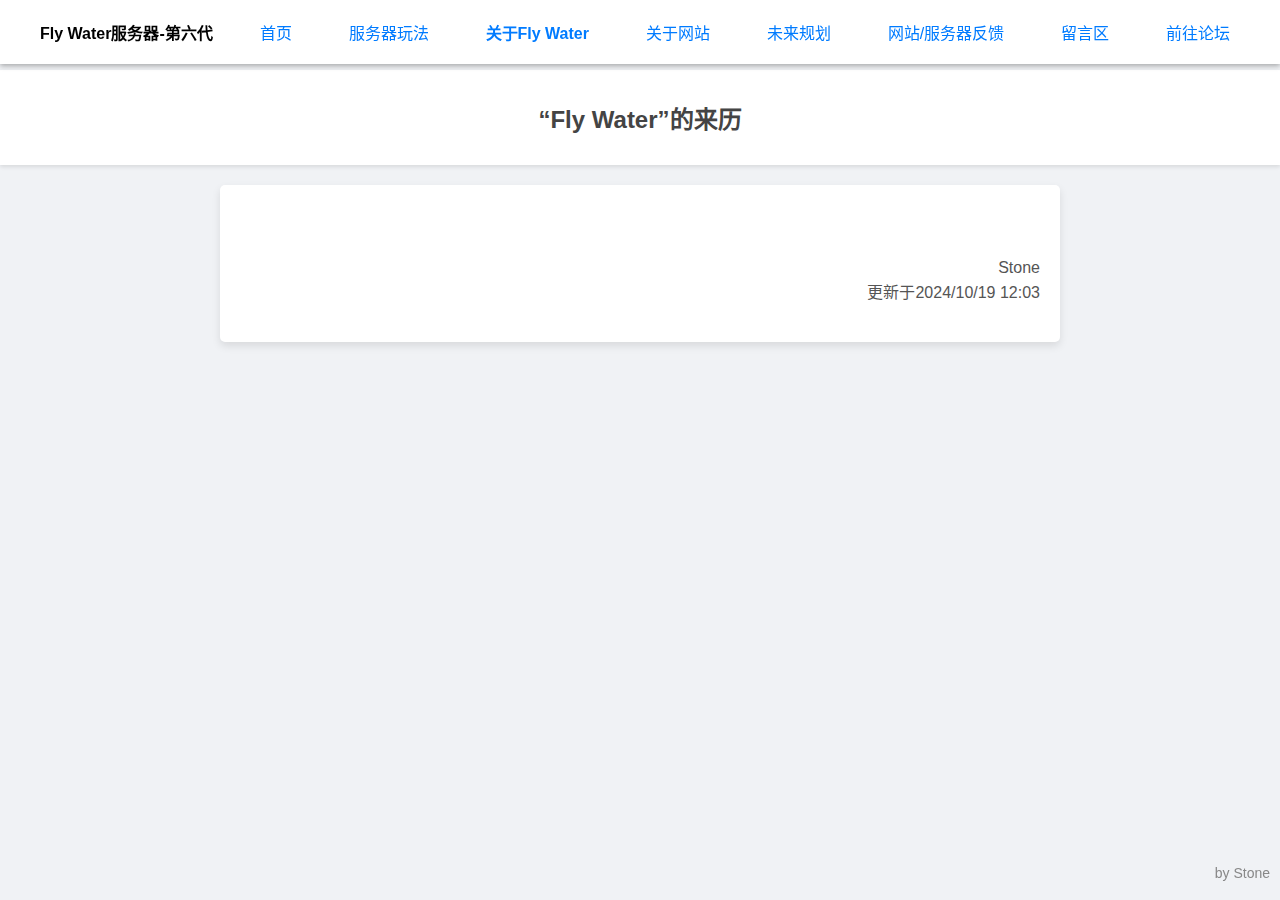
==== guanyu.html @ 18c3a0ec "结构更改" ====
<!DOCTYPE html>
<html lang="zh-CN" class="gray">
<head>
    <meta http-equiv="Cache-Control" content="no-cache, no-store, must-revalidate">
    <meta http-equiv="Pragma" content="no-cache">
    <meta http-equiv="Expires" content="0">
    <meta charset="UTF-8">
	<link rel="stylesheet" href="css/style.css" type="text/css">
    <link rel="icon" href="favicon.ico" type="image/x-icon">
    <title>Fly Water 官方网站</title>
    <meta name="keywords" content="Fly Water"/>
    <meta name="description" content="Fly Water服务器-第六代 官方网站"/>
</head>
</script>
<body>
    <!--<script>
        window.onload = function(){
            alert("Minecraft的各位玩家，欢迎你到来Fly Water服务器的介绍网站，在这祝你们2024龙年大吉！");
        };
    </script>-->
	
    <!--<div class="banners">  这个是视频播放器 
        <video width="100%" height="auto" controls>
            <source src="mp4/20240209.mp4",type="video/mp4">
        </video>
    </div>-->
	<header>
        <div class="link">
			<h3>Fly Water服务器-第六代</h3>
            <a href="index.html">首页</a>
            <a href="1.html">服务器玩法</a>
            <a href="guanyu.html"><b>关于Fly Water</b></a>
            <a href="1.html">关于网站</a>
            <a href="1.html">未来规划</a>
			<a href="1.html">网站/服务器反馈</a>
			<a href="1.html">留言区</a>
			<a href="1.html">前往论坛</a>
        </div>
    </header>
    <!--<div class="top">
        <h1>Fly Water 服务器</h1>
        <p>第六代</p>
    </div>-->
    
    <div style="margin-top: 28px"></div>
	
    <div class="title">
        <h2>“Fly Water”的来历</h2>
    </div>
    <div class="text">
        <p></p><br/>
        <p align="right">Stone<br>更新于2024/10/19 12:03</p>
    </div>
	
    <div class="power">
        <p align="right">by Stone</p>
    </div>
</body>
</html>
---- css/style.css ----
body {
            background: #F0F2F5;
            font-family: "微软雅黑", Arial, sans-serif;
            width: 100%;
            margin: 0;
            padding: 0;
            /*动画*/
            animation: renzhandonghua ease 3s;
            animation-iteration-count: 1;
            animation-fill-mode: forwards;
        }
        img {
            display: block;
            width: 100%;
            height: auto;
            object-fit: cover;
        }
        .top {
            text-align: center;
            margin: 20px 0;
            padding: 10px;
            background-color: #FFFFFF;
            box-shadow: 0 2px 4px rgba(0,0,0,0.1);
        }
		.title {
            text-align: center;
            margin: 20px auto;
			margin-top: 70px;
            padding: 10px;
            background-color: #FFFFFF;
            box-shadow: 0 2px 4px rgba(0,0,0,0.1);
        }
        .title h1, .top h1 {
            font-size: 32px;
            color: #333;
            font-weight: bold;
        }
        .top p {
            font-size: 18px;
            color: #666;
            font-weight: normal;
        }
        .title h2 {
            font-size: 24px;
            color: #444;
        }
        .text {
            width: 800px;
            margin: 20px auto;
            background: #FFFFFF;
            padding: 20px;
            border-radius: 5px;
            box-shadow: 0 4px 8px rgba(0,0,0,0.1);
        }
        .text p, .text h4 {
            font-size: 16px;
            line-height: 1.6;
            color: #555;
        }
        .text h4 {
            margin-top: 20px;
            font-size: 18px;
            font-weight: bold;
        }
        .power {
            position: fixed;
            bottom: 5px;
            right: 10px;
            color: #888;
            font-size: 14px;
        }
		header {
			margin-bottom: 20px;
			width: 100%;
			background-color: #FFFFFF;
			position: fixed;
			top: 0;
			left: 0;
			z-index: 1000;
			padding: 20px 0;
			box-shadow: 0 2px 5px rgba(0, 0, 0, 0.3);
		}
		
		header .link {
			display: flex;
			align-items: center;
			justify-content: space-between;
			max-width: 1200px;
			margin: 0 auto;
			padding: 0 20px;
		}
		
		header .link h3 {
			margin: 0;
			font-size: 1.0em;
		}
	
		header .link a {
			display: inline-block;
			cursor: pointer;
			color: #007BFF;
			text-decoration: none;
			margin: 0 10px;
			font-size: 1em;
			transition: color 0.3s, background-color 0.3s;
		}
	
		header .link a:hover {
			color: #FFFFFF;
			background-color: #007BFF;
		}

        @keyframes renzhandonghua {
            0% {opacity: 0;}
            100% {opacity: 1;}
        }
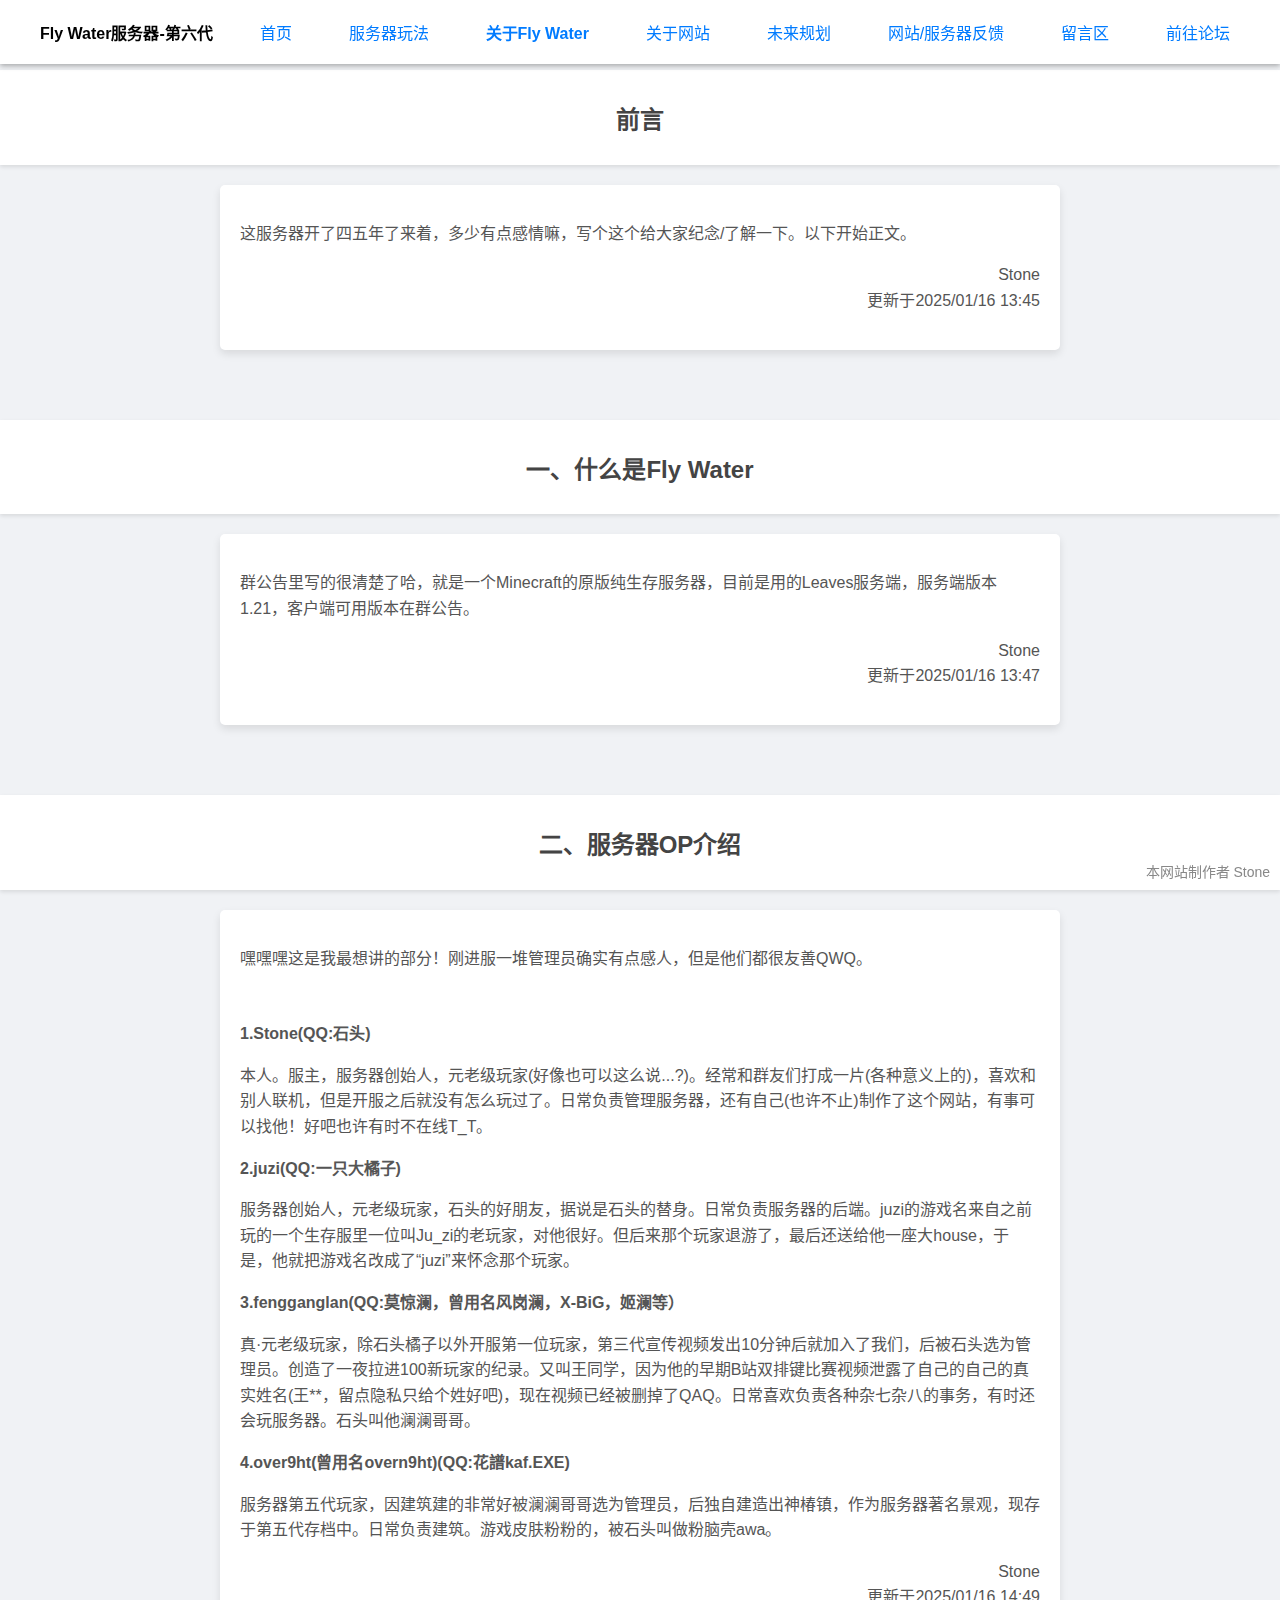
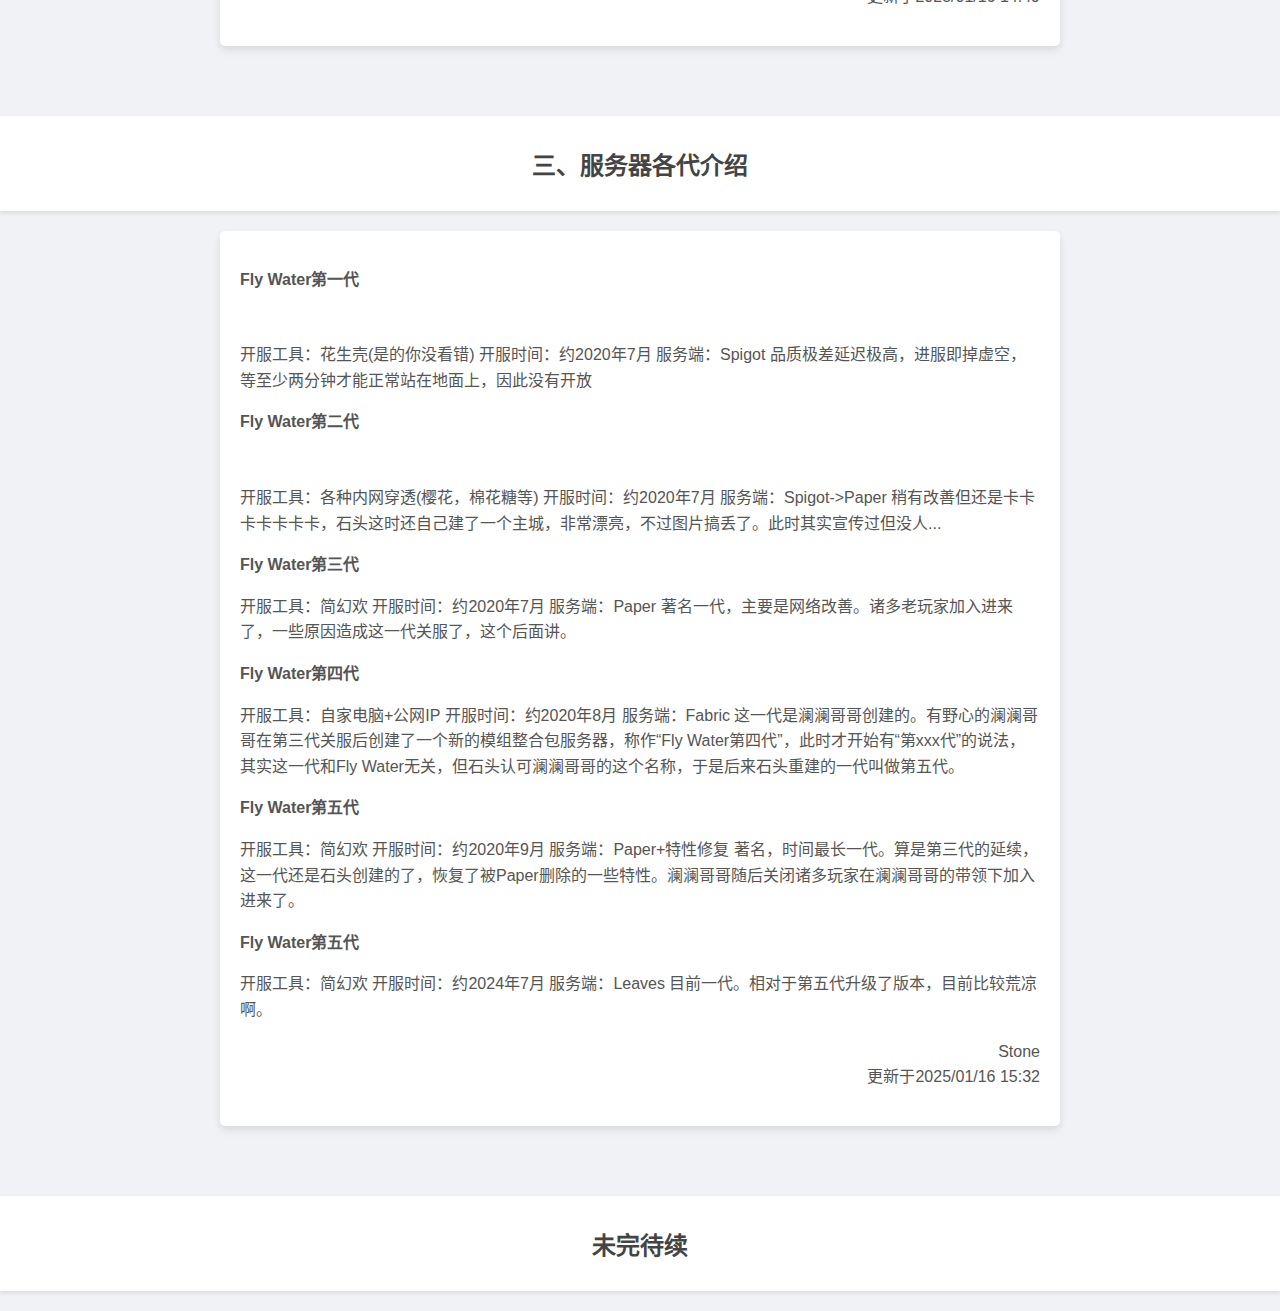
==== commit cec0b743: "新增内容" ====
--- a/guanyu.html
+++ b/guanyu.html
@@ -45,15 +45,57 @@
     <div style="margin-top: 28px"></div>
 	
     <div class="title">
-        <h2>“Fly Water”的来历</h2>
+        <h2>前言</h2>
     </div>
     <div class="text">
-        <p></p><br/>
-        <p align="right">Stone<br>更新于2024/10/19 12:03</p>
+        <p>这服务器开了四五年了来着，多少有点感情嘛，写个这个给大家纪念/了解一下。以下开始正文。</p>
+        <p align="right">Stone<br>更新于2025/01/16 13:45</p>
     </div>
-	
+	<div class="title">
+        <h2>一、什么是Fly Water</h2>
+    </div>
+    <div class="text">
+        <p>群公告里写的很清楚了哈，就是一个Minecraft的原版纯生存服务器，目前是用的Leaves服务端，服务端版本1.21，客户端可用版本在群公告。</p>
+        <p align="right">Stone<br>更新于2025/01/16 13:47</p>
+    </div>
+	<div class="title">
+        <h2>二、服务器OP介绍</h2>
+    </div>
+    <div class="text">
+        <p>嘿嘿嘿这是我最想讲的部分！刚进服一堆管理员确实有点感人，但是他们都很友善QWQ。</p><br/>
+		<p><b>1.Stone(QQ:石头)</b></p>
+		<p>本人。服主，服务器创始人，元老级玩家(好像也可以这么说...?)。经常和群友们打成一片(各种意义上的)，喜欢和别人联机，但是开服之后就没有怎么玩过了。日常负责管理服务器，还有自己(也许不止)制作了这个网站，有事可以找他！好吧也许有时不在线T_T。</p>
+		<p><b>2.juzi(QQ:一只大橘子)</b></p>
+		<p>服务器创始人，元老级玩家，石头的好朋友，据说是石头的替身。日常负责服务器的后端。juzi的游戏名来自之前玩的一个生存服里一位叫Ju_zi的老玩家，对他很好。但后来那个玩家退游了，最后还送给他一座大house，于是，他就把游戏名改成了“juzi”来怀念那个玩家。</p>
+		<p><b>3.fengganglan(QQ:莫惊澜，曾用名风岗澜，X-BiG，姬澜等）</b></p>
+		<p>真·元老级玩家，除石头橘子以外开服第一位玩家，第三代宣传视频发出10分钟后就加入了我们，后被石头选为管理员。创造了一夜拉进100新玩家的纪录。又叫王同学，因为他的早期B站双排键比赛视频泄露了自己的自己的真实姓名(王**，留点隐私只给个姓好吧)，现在视频已经被删掉了QAQ。日常喜欢负责各种杂七杂八的事务，有时还会玩服务器。石头叫他澜澜哥哥。</p>
+		<p><b>4.over9ht(曾用名overn9ht)(QQ:花譜kaf.EXE)</b></p>
+		<p>服务器第五代玩家，因建筑建的非常好被澜澜哥哥选为管理员，后独自建造出神椿镇，作为服务器著名景观，现存于第五代存档中。日常负责建筑。游戏皮肤粉粉的，被石头叫做粉脑壳awa。</p>
+        <p align="right">Stone<br/>更新于2025/01/16 14:49</p>
+    </div>
+	<div class="title">
+        <h2>三、服务器各代介绍</h2>
+    </div>
+    <div class="text">
+		<p><b>Fly Water第一代</b></p><br/>
+		<p>开服工具：花生壳(是的你没看错) 开服时间：约2020年7月 服务端：Spigot 品质极差延迟极高，进服即掉虚空，等至少两分钟才能正常站在地面上，因此没有开放</p>
+		<p><b>Fly Water第二代</b></p><br/>
+		<p>开服工具：各种内网穿透(樱花，棉花糖等) 开服时间：约2020年7月 服务端：Spigot->Paper 稍有改善但还是卡卡卡卡卡卡卡，石头这时还自己建了一个主城，非常漂亮，不过图片搞丢了。此时其实宣传过但没人...</p>
+		<p><b>Fly Water第三代</b></p>
+		<p>开服工具：简幻欢 开服时间：约2020年7月 服务端：Paper 著名一代，主要是网络改善。诸多老玩家加入进来了，一些原因造成这一代关服了，这个后面讲。</p>
+		<p><b>Fly Water第四代</b></p>
+		<p>开服工具：自家电脑+公网IP 开服时间：约2020年8月 服务端：Fabric 这一代是澜澜哥哥创建的。有野心的澜澜哥哥在第三代关服后创建了一个新的模组整合包服务器，称作“Fly Water第四代”，此时才开始有“第xxx代”的说法，其实这一代和Fly Water无关，但石头认可澜澜哥哥的这个名称，于是后来石头重建的一代叫做第五代。</p>
+		<p><b>Fly Water第五代</b></p>
+		<p>开服工具：简幻欢 开服时间：约2020年9月 服务端：Paper+特性修复 著名，时间最长一代。算是第三代的延续，这一代还是石头创建的了，恢复了被Paper删除的一些特性。澜澜哥哥随后关闭诸多玩家在澜澜哥哥的带领下加入进来了。</p>
+		<p><b>Fly Water第五代</b></p>
+		<p>开服工具：简幻欢 开服时间：约2024年7月 服务端：Leaves 目前一代。相对于第五代升级了版本，目前比较荒凉啊。</p>
+        <p align="right">Stone<br/>更新于2025/01/16 15:32</p>
+    </div>
+	<div class="title">
+        <h2>未完待续</h2>
+    </div>
     <div class="power">
-        <p align="right">by Stone</p>
+        <p align="right">本网站制作者 Stone</p>
     </div>
 </body>
 </html>
